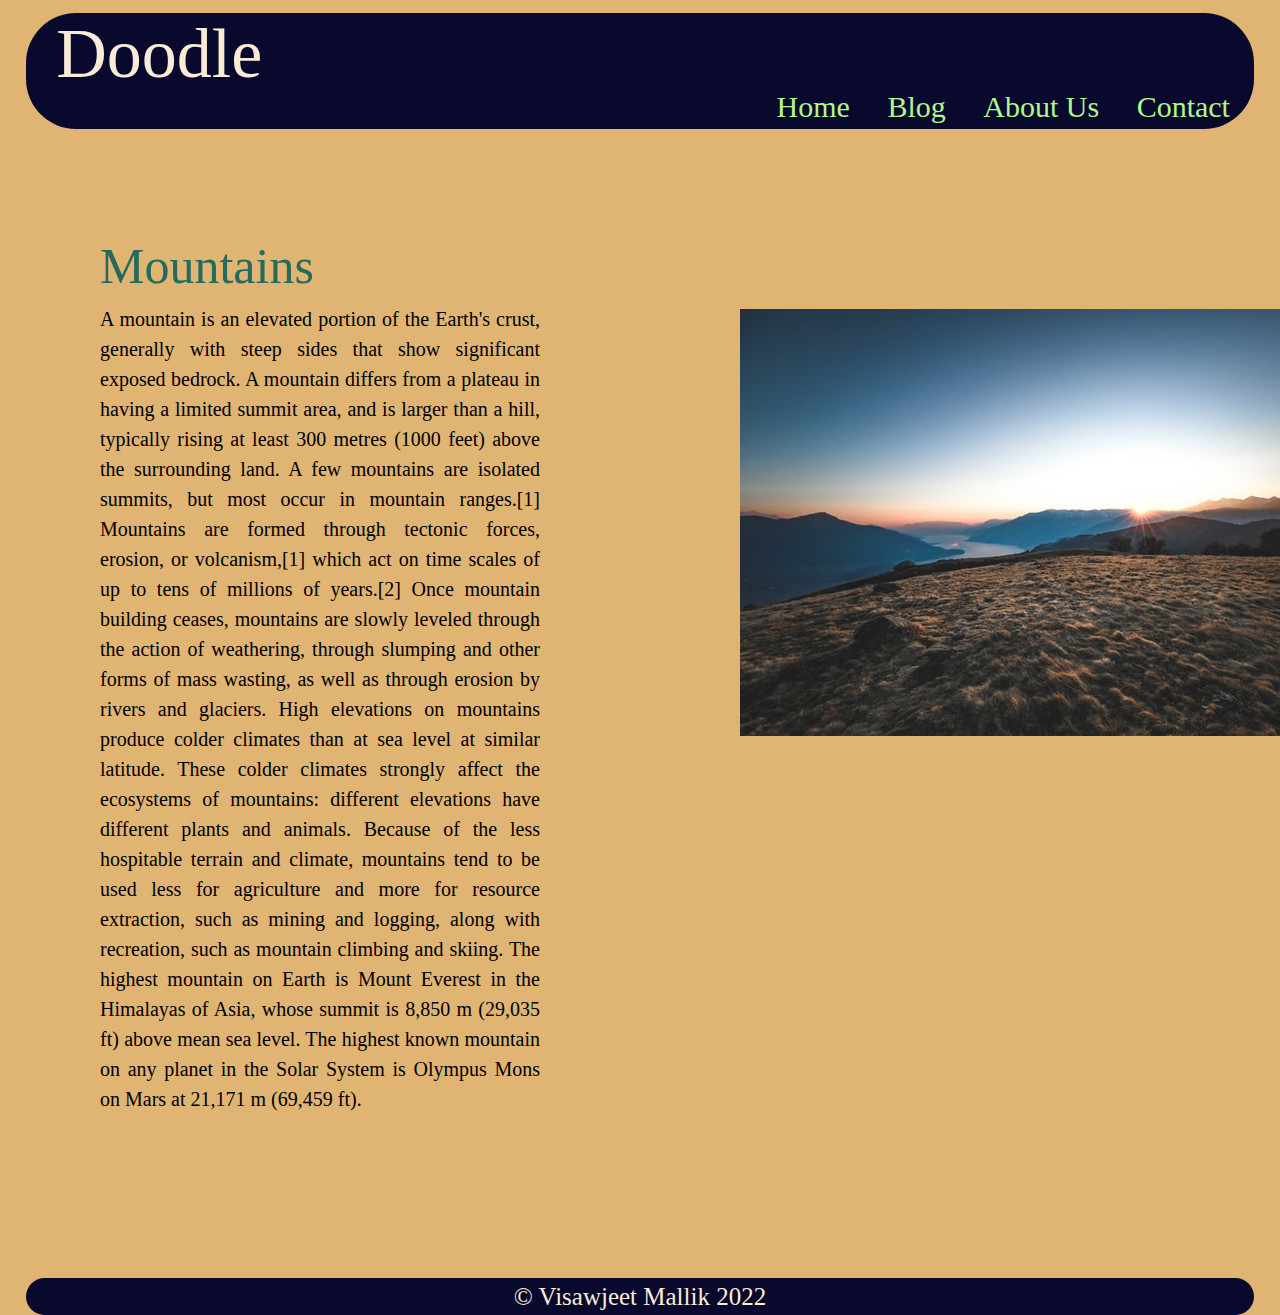
==== block-BHaaax/index.html @ f4c49f57 "position content assn 1" ====
<!DOCTYPE html>
<html lang="en">
  <head>
    <meta charset="UTF-8" />
    <meta http-equiv="X-UA-Compatible" content="IE=edge" />
    <meta name="viewport" content="width=device-width, initial-scale=1.0" />
    <link rel="stylesheet" href="assets/stylesheet/style.css" />
    <title>Document</title>
  </head>
  <body>
    <header>
      <h1>Doodle</h1>
      <nav>
        <a href="#">Home</a>
        <a href="#">Blog</a>
        <a href="#">About Us</a>
        <a href="#">Contact</a>
      </nav>
    </header>
    <main>
      <article class="text">
        <h2>Mountains</h2>
        <p>
          A mountain is an elevated portion of the Earth's crust, generally with
          steep sides that show significant exposed bedrock. A mountain differs
          from a plateau in having a limited summit area, and is larger than a
          hill, typically rising at least 300 metres (1000 feet) above the
          surrounding land. A few mountains are isolated summits, but most occur
          in mountain ranges.[1] Mountains are formed through tectonic forces,
          erosion, or volcanism,[1] which act on time scales of up to tens of
          millions of years.[2] Once mountain building ceases, mountains are
          slowly leveled through the action of weathering, through slumping and
          other forms of mass wasting, as well as through erosion by rivers and
          glaciers. High elevations on mountains produce colder climates than at
          sea level at similar latitude. These colder climates strongly affect
          the ecosystems of mountains: different elevations have different
          plants and animals. Because of the less hospitable terrain and
          climate, mountains tend to be used less for agriculture and more for
          resource extraction, such as mining and logging, along with
          recreation, such as mountain climbing and skiing. The highest mountain
          on Earth is Mount Everest in the Himalayas of Asia, whose summit is
          8,850 m (29,035 ft) above mean sea level. The highest known mountain
          on any planet in the Solar System is Olympus Mons on Mars at 21,171 m
          (69,459 ft).
        </p>
      </article>
      <!--
     -->
      <article class="image">
        <img src="assets/media/mountains.jpg" alt="mountains" />
      </article>
    </main>
    <footer>
      <small>&copy; Visawjeet Mallik 2022</small>
    </footer>
  </body>
</html>
---- block-BHaaax/assets/stylesheet/style.css ----
/* http://meyerweb.com/eric/tools/css/reset/ 
   v2.0 | 20110126
   License: none (public domain)
*/

html, body, div, span, applet, object, iframe,
h1, h2, h3, h4, h5, h6, p, blockquote, pre,
a, abbr, acronym, address, big, cite, code,
del, dfn, em, img, ins, kbd, q, s, samp,
small, strike, strong, sub, sup, tt, var,
b, u, i, center,
dl, dt, dd, ol, ul, li,
fieldset, form, label, legend,
table, caption, tbody, tfoot, thead, tr, th, td,
article, aside, canvas, details, embed, 
figure, figcaption, footer, header, hgroup, 
menu, nav, output, ruby, section, summary,
time, mark, audio, video {
	margin: 0;
	padding: 0;
	border: 0;
	font-size: 100%;
	font: inherit;
	vertical-align: baseline;
}
/* HTML5 display-role reset for older browsers */
article, aside, details, figcaption, figure, 
footer, header, hgroup, menu, nav, section {
	display: block;
}
body {
	line-height: 1;
}
ol, ul {
	list-style: none;
}
blockquote, q {
	quotes: none;
}
blockquote:before, blockquote:after,
q:before, q:after {
	content: '';
	content: none;
}
table {
	border-collapse: collapse;
	border-spacing: 0;
}

/*custom style*/

body{
    background-color: rgb(224, 181, 116);
}

header, footer{
    margin: 0 auto;
    background-color: rgb(9, 9, 46);
    width: 95%;
    color: antiquewhite;
    border-radius: 50px;
    padding: 0.5%;
}
h1{
    font-size: 70px;
    display: inline-block;
    text-align: left;
    padding-left: 2%;
    vertical-align: middle;
}
nav{
    font-size: 30px;
    display: inline-block;
    text-align: right;
    padding-left: 60%;
}
a{
    color: rgb(176, 247, 136);
    padding: 0 15px;
    vertical-align: middle;
    text-decoration: none;
}
h2{
    line-height: 1.5;
    font-size: 50px;
    color:rgb(36, 107, 92);
}
p{
    line-height: 1.5;
    text-align: justify;
    font-size: 20px;
}
.text{
   width:50%;
   box-sizing: border-box;
   display: inline-block;
   padding: 100px;
}
.image{
    width: 50%;
    box-sizing: border-box;
    display: inline-block;
    margin-top: 80px;
    vertical-align: top;
    padding: 100px;
    }
main{
    font-size: 0;
}
footer{
    font-size: 25px;
    text-align: center;
   margin-top: 5%;
}
header{
    margin-top: 1%;
}
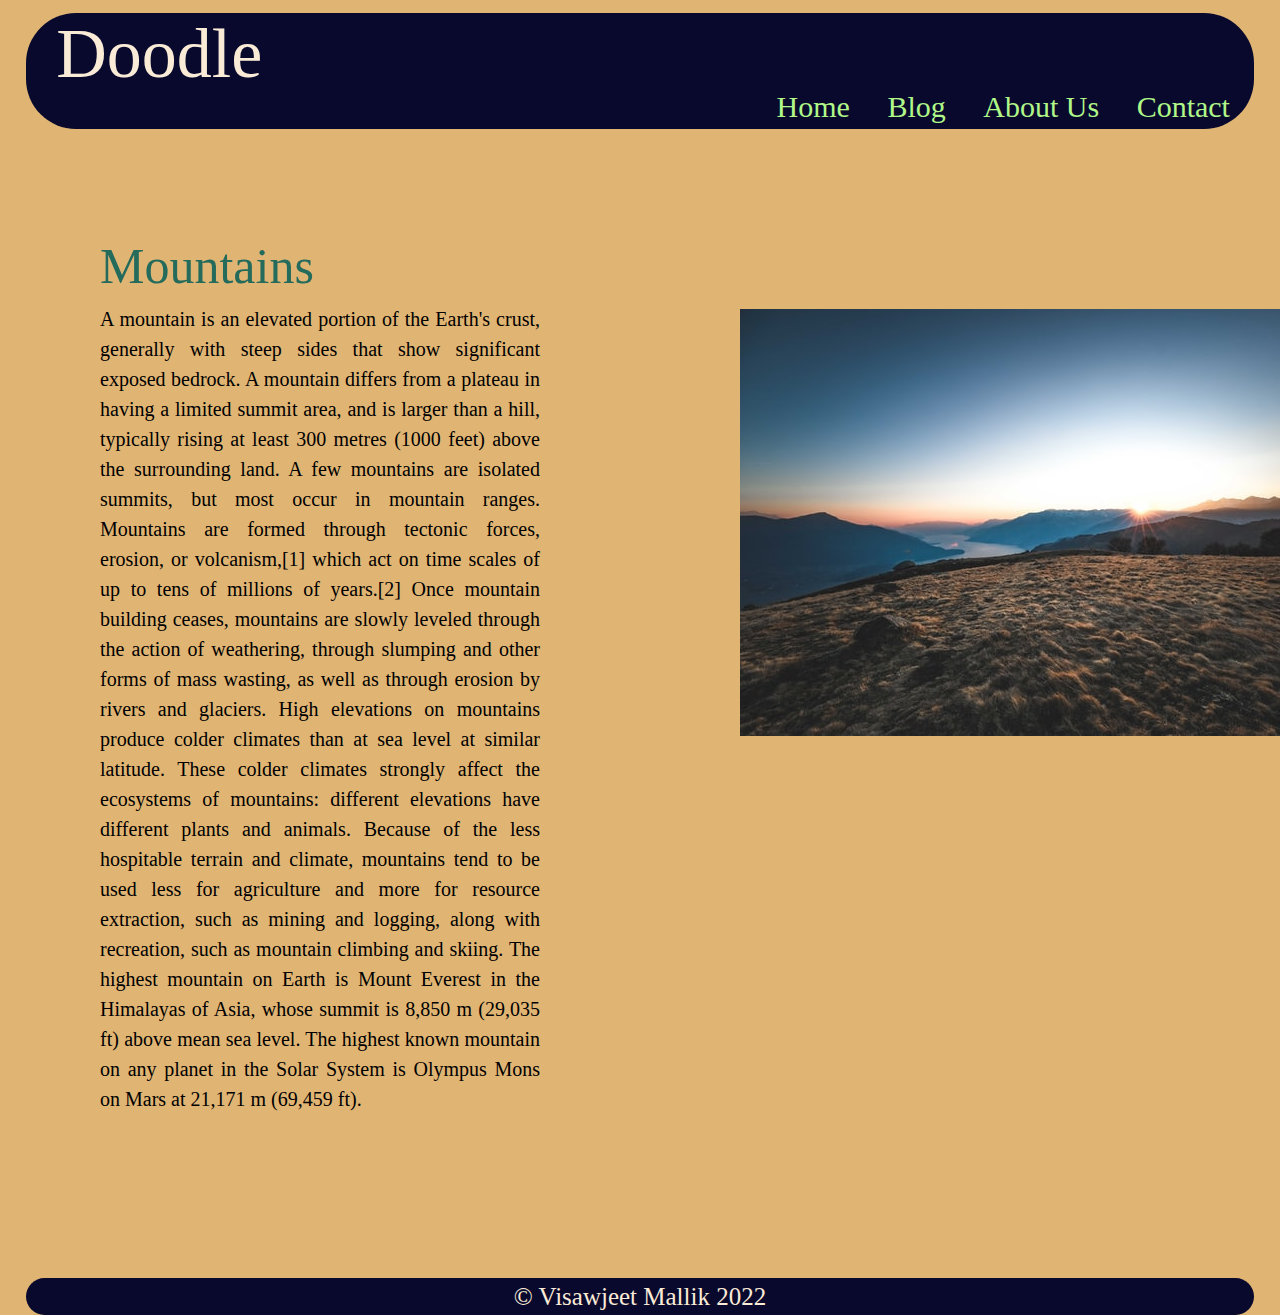
==== commit 9ea1a661: "add blog page exercise" ====
--- a/block-BHaaax/index.html
+++ b/block-BHaaax/index.html
@@ -26,7 +26,7 @@
           from a plateau in having a limited summit area, and is larger than a
           hill, typically rising at least 300 metres (1000 feet) above the
           surrounding land. A few mountains are isolated summits, but most occur
-          in mountain ranges.[1] Mountains are formed through tectonic forces,
+          in mountain ranges. Mountains are formed through tectonic forces,
           erosion, or volcanism,[1] which act on time scales of up to tens of
           millions of years.[2] Once mountain building ceases, mountains are
           slowly leveled through the action of weathering, through slumping and
